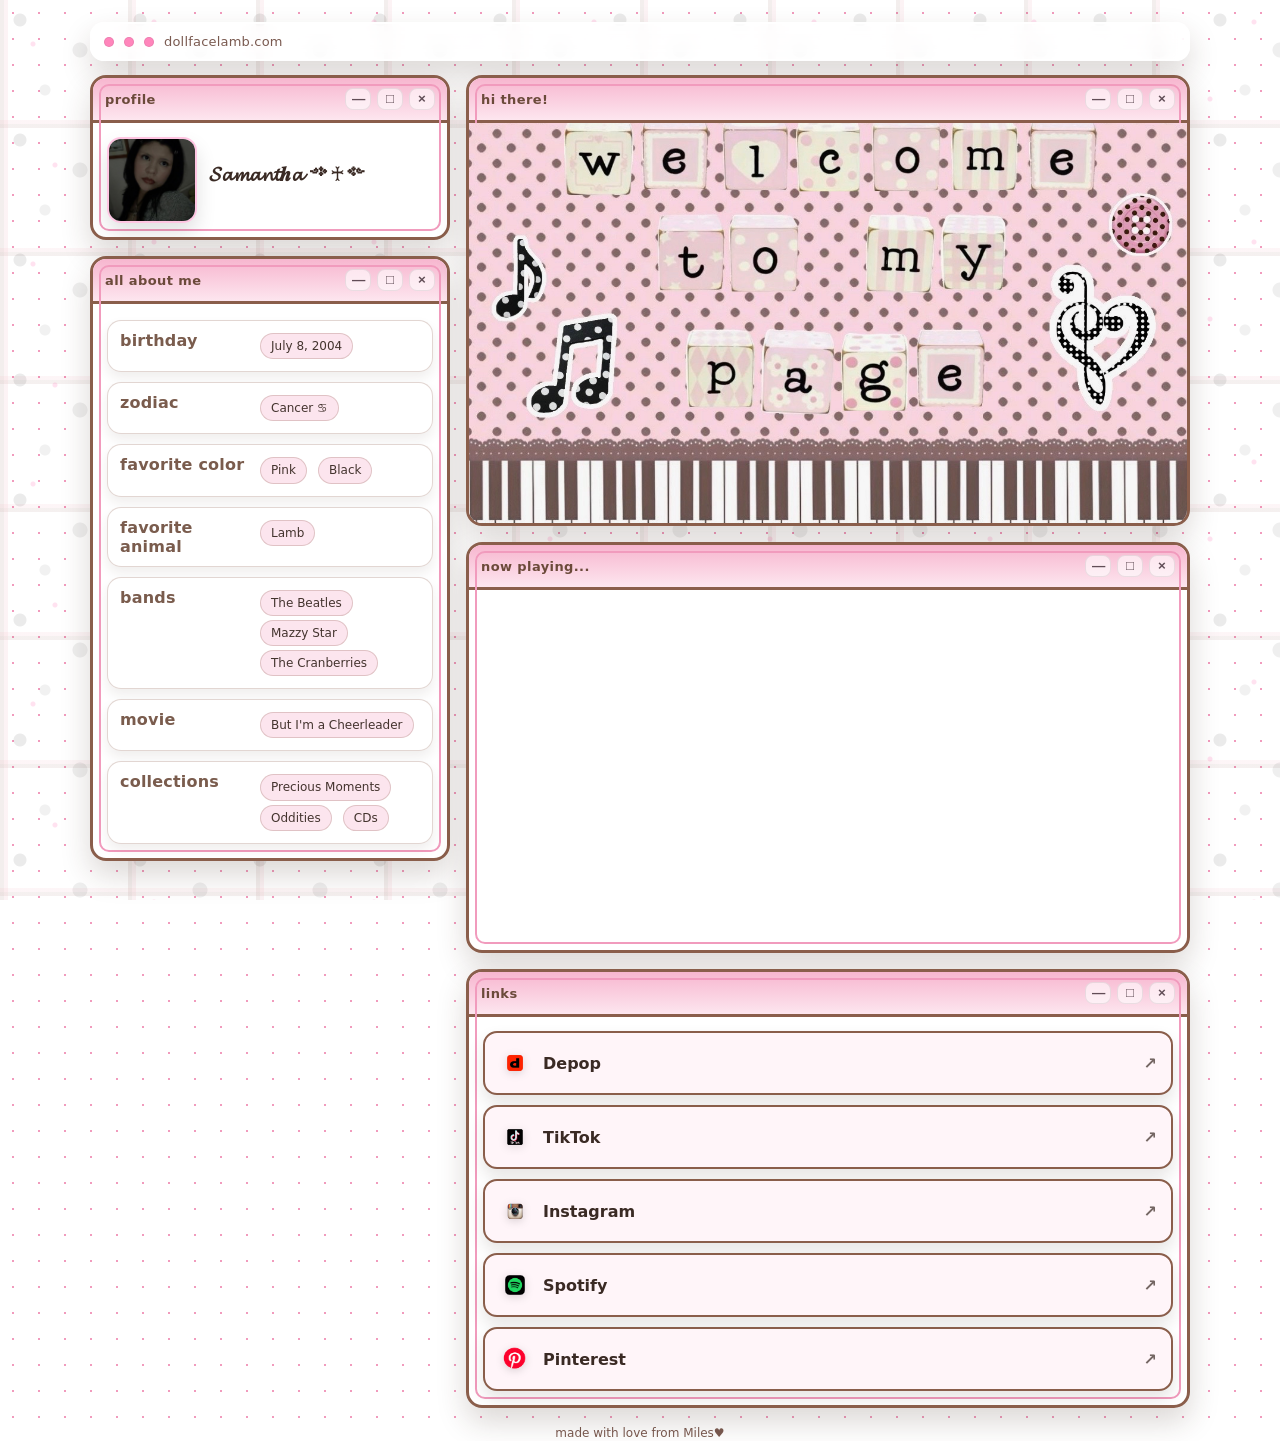
==== index.html @ 7127c30a "Add Vercel Web Analytics to project ## Vercel Web Analytics Implementation  Successfully implemented" ====
<!doctype html>
<html lang="en">
<head>
  <meta charset="UTF-8" />
  <meta name="viewport" content="width=device-width, initial-scale=1.0"/>
  <title>dollfacelamb.com</title>
  <link rel="stylesheet" href="style.css" />
  <script>
    window.va = window.va || function () { (window.vaq = window.vaq || []).push(arguments); };
  </script>
  <script defer src="/_vercel/insights/script.js"></script>
</head>

<body>
  <div class="bg-layer bg-apples"></div>
  <div class="bg-layer bg-leopard"></div>
  <div class="bg-layer bg-stars"></div>

  <main class="wrap">
    <header class="topbar">
      <div class="fake-os">
        <span class="dot"></span><span class="dot"></span><span class="dot"></span>
        <span class="os-title">dollfacelamb.com</span>
      </div>
    </header>

    <section class="desktop">
      <!-- Left column -->
      <div class="col">
        <article class="window win-profile">
          <div class="titlebar">
            <span class="title">Profile</span>
            <div class="controls">
              <button aria-label="minimize">—</button>
              <button aria-label="maximize">□</button>
              <button aria-label="close">×</button>
            </div>
          </div>
          <div class="content profile">
            <img class="pfp" src="/assets/pfppic.jpg" alt="profile picture" />
            <div class="meta">
              <h1>𝓢𝓪𝓶𝓪𝓷𝓽𝒉𝓪 ༺♰༻</h1>
              <p class="sub"></p>
              <p class="tiny"><span></span></p>
            </div>
          </div>
        </article>

        <article class="window win-about">
          <div class="titlebar">
            <span class="title">All About Me</span>
            <div class="controls">
              <button aria-label="minimize">—</button>
              <button aria-label="maximize">□</button>
              <button aria-label="close">×</button>
            </div>
          </div>
          <div class="content">
            <div class="about-grid">
              <div class="row">
                <span class="label">Birthday</span>
                <span class="value">
                <span class="tag">July 8, 2004</span>
                </span>
              </div>
              <div class="row">
                <span class="label">Zodiac</span>
                <span class="value">
                  <span class="tag">Cancer ♋︎</span>
                </span>
              </div>

              <div class="row">
                <span class="label">Favorite Color</span>
                <span class="value">
                  <span class="tag">Pink</span>
                  <span class="tag">Black</span>
                </span>
              </div>
              <div class="row">
                <span class="label">Favorite Animal</span>
                <span class="value">
                  <span class="tag">Lamb</span>
                </span>
              </div>

              <div class="row">
                <span class="label">Bands</span>
                <span class="value">
                  <span class="tag">The Beatles</span>
                  <span class="tag">Mazzy Star</span>
                  <span class="tag">The Cranberries</span>
                </span>
              </div>

              <div class="row">
                <span class="label">Movie</span>
                <span class="value"><span class="tag">But I'm a Cheerleader</span></span>
              </div>

              <div class="row">
                <span class="label">Collections</span>
                <span class="value">
                  <span class="tag">Precious Moments</span>
                  <span class="tag">Oddities</span>
                  <span class="tag">CDs</span>
                </span>
              </div>
            </div>
          </div>
        </article>
      </div>

      <!-- Right column -->
      <div class="col">
        <article class="window wide win-banner">
          <div class="titlebar">
            <span class="title">Hi there!</span>
            <div class="controls">
              <button aria-label="minimize">—</button>
              <button aria-label="maximize">□</button>
              <button aria-label="close">×</button>
            </div>
          </div>
          <div class="content banner">
            <img src="/assets/welcomebanner.jpg" alt="banner" />
          </div>
        </article>

        <article class="window win-song">
          <div class="titlebar">
            <span class="title">now playing...</span>
            <div class="controls">
              <button aria-label="minimize">—</button>
              <button aria-label="maximize">□</button>
              <button aria-label="close">×</button>
            </div>
          </div>
          <div class="content song">
            <!-- easiest: embed spotify track or playlist -->
            <div class="embed">
              <!-- Replace the src with her spotify embed link if she wants -->
              <iframe
                style="border-radius:12px"
                src="https://open.spotify.com/embed/track/0Z33KFAGut49bYtvHF9TWt?utm_source=generator"
                width="100%" height="152" frameBorder="0" allowfullscreen=""
                allow="autoplay; clipboard-write; encrypted-media; fullscreen; picture-in-picture"
                loading="lazy"></iframe>
            </div>
            <div class="embed">
              <!-- Replace the src with her spotify embed link if she wants -->
              <iframe
                style="border-radius:12px"
                src="https://open.spotify.com/embed/track/4IiXEeH2j5FAVfCncumgXw?utm_source=generator"
                width="100%" height="152" frameBorder="0" allowfullscreen=""
                allow="autoplay; clipboard-write; encrypted-media; fullscreen; picture-in-picture"
                loading="lazy"></iframe>
            </div>
          </div>
        </article>

        <article class="window win-links">
          <div class="titlebar">
            <span class="title">Links</span>
            <div class="controls">
              <button aria-label="minimize">—</button>
              <button aria-label="maximize">□</button>
              <button aria-label="close">×</button>
            </div>
          </div>
          <div class="content links">
            <a class="linkbtn" href="https://depop.com/dolliesvintagecloset/?utm_source=generic&utm_content=shop&utm_campaign=SHARE_SHOP&utm_medium=share&utm_term=milkks004&_branch_match_id=1548464241869738414&_branch_referrer=H4sIAAAAAAAAA8soKSkottLXT0ktyC%2FQSywo0MvJzMvWdw6vcvRLMbGoMEiyrytKTUstKsrMS49PKsovL04tsnVNSU8FAIxIros6AAAA" target="_blank" rel="noreferrer">
              <img src="/assets/depoplogo.png" alt="Depop" class="icon" /> Depop
              <span class="arrow">↗</span>
            </a>
            <a class="linkbtn" href="https://tiktok.com/@dollfacelamb?_r=1&_t=ZP-93hw4oTUVrj" target="_blank" rel="noreferrer">
              <img src="/assets/tiktoklogo.png" alt="TikTok" class="icon" /> TikTok
              <span class="arrow">↗</span>
            </a>
            <a class="linkbtn" href="https://instagram.com/dollfacelamb?igsh=NTc4MTIwNjQ2YQ%3D%3D" target="_blank" rel="noreferrer">
              <img src="/assets/instalogo.png" alt="Instagram" class="icon" /> Instagram
              <span class="arrow">↗</span>
            </a>
            <a class="linkbtn" href="https://open.spotify.com/user/xo.sammie.xo?si=9d8ded3633e942ea" target="_blank" rel="noreferrer">
              <img src="/assets/spotifylogo.png" alt="Spotify" class="icon" /> Spotify
              <span class="arrow">↗</span>
            </a>
            <a class="linkbtn" href="https://pin.it/3yuKvesML" target="_blank" rel="noreferrer">
              <img src="/assets/pinterestlogo.png" alt="Pinterest" class="icon" /> Pinterest
              <span class="arrow">↗</span>
            </a>
          </div>
        </article>
      </div>
    </section>

    <footer class="footer">
      <span class="tiny muted">made with love from Miles♥</span>
    </footer>
  </main>
</body>
</html>
---- style.css ----
/* ====== Base ====== */
:root{
  /* pinks */
  --pink-1: #fde6ef;  /* light blush */
  --pink-2: #f7b6cf;  /* soft pink */
  --pink-3: #f19bbd;  /* deeper pink dots */

  /* browns */
  --brown-1: #6b4a3a; /* chocolate brown */
  --brown-2: #8a5e4b; /* lighter brown */

  --cream: #fffafc;

  --ink: #3a2a24;
  --muted: #7a5a50;

  /* borders */
  --border: #8a5e4b;   /* brown border */
  --border2: #f19bbd;  /* pink accent */

  --radius: 16px;
  --shadow: 0 14px 30px rgba(60,40,30,.18);
}

*{box-sizing:border-box}
html,body{height:100%}
body{
  margin:0;
  font-family: ui-sans-serif, system-ui, -apple-system, Segoe UI, Roboto, Arial, sans-serif;
  color:var(--ink);
  overflow-x:hidden;

  background:
    radial-gradient(circle, var(--pink-3) 1.5px, transparent 1.5px),
    #fff;
  background-size: 26px 26px;
}

/* ====== Background layers (apple/plaid + leopard + stars) ====== */
.bg-layer{
  position:fixed; inset:0;
  pointer-events:none;
  z-index:-3;
}

/* apple/plaid-ish */
.bg-apples{
  z-index:-3;
  opacity:.45;
  background:
    linear-gradient(90deg, rgba(217,42,75,.12) 0 8px, transparent 8px 64px),
    linear-gradient(0deg, rgba(217,42,75,.10) 0 8px, transparent 8px 64px),
    linear-gradient(90deg, rgba(58,148,91,.12) 0 4px, transparent 4px 32px),
    linear-gradient(0deg, rgba(58,148,91,.10) 0 4px, transparent 4px 32px);
  background-size: 128px 128px;
}

/* leopard-ish */
.bg-leopard{
  z-index:-2;
  opacity:.14;
  background:
    radial-gradient(circle at 20px 20px, rgba(0,0,0,.55) 0 6px, transparent 7px 22px),
    radial-gradient(circle at 80px 50px, rgba(0,0,0,.45) 0 7px, transparent 8px 24px),
    radial-gradient(circle at 45px 90px, rgba(0,0,0,.40) 0 5px, transparent 6px 20px);
  background-size: 120px 120px;
  filter: blur(.2px);
}

/* stars overlay */
.bg-stars{
  z-index:-1;
  opacity:.35;
  background:
    radial-gradient(circle at 15% 20%, rgba(255,105,180,.55) 0 2px, transparent 3px 100%),
    radial-gradient(circle at 70% 10%, rgba(255,105,180,.55) 0 2px, transparent 3px 100%),
    radial-gradient(circle at 85% 60%, rgba(255,105,180,.55) 0 2px, transparent 3px 100%),
    radial-gradient(circle at 25% 75%, rgba(255,105,180,.55) 0 2px, transparent 3px 100%),
    radial-gradient(circle at 50% 45%, rgba(255,105,180,.55) 0 2px, transparent 3px 100%);
  background-size: 220px 220px;
}

/* ====== Layout ====== */
.wrap{
  width:min(1100px, 92vw);
  margin: 22px auto 44px;
}

.topbar{
  margin-bottom: 14px;
}

.fake-os{
  display:flex;
  align-items:center;
  gap:10px;
  padding:10px 12px;
  border-radius: 14px;
  background: rgba(255,255,255,.65);
  border: 2px solid rgba(255,255,255,.9);
  box-shadow: var(--shadow);
  backdrop-filter: blur(8px);
}

.dot{
  width:10px;height:10px;border-radius:999px;
  background: rgba(255,120,180,.9);
  border:1px solid rgba(0,0,0,.07);
}
.os-title{
  font-size: 13px;
  letter-spacing: .2px;
  color: var(--muted);
}

.desktop{
  display:grid;
  grid-template-columns: 360px 1fr;
  gap: 16px;
}

.col{
  display:flex;
  flex-direction:column;
  gap:16px;
}

/* ====== Window component ====== */
.window{
  border-radius: var(--radius);
  box-shadow: var(--shadow);
  background: rgba(255,255,255,.85);

  border: 3px solid var(--border);
  overflow:hidden;
  backdrop-filter: blur(8px);
  position:relative;

  /* lace / scrapbook edge effect */
  background-image:
    linear-gradient(#fff, #fff),
    repeating-linear-gradient(
      45deg,
      transparent 0 6px,
      rgba(241,155,189,.12) 6px 12px
    );
  background-origin: border-box;
}

/* cute inner border like old UI */
.window::before{
  content:"";
  position:absolute;
  inset:6px;
  border-radius: calc(var(--radius) - 6px);
  border: 2px solid var(--border2);
  pointer-events:none;
}

.titlebar{
  display:flex;
  align-items:center;
  justify-content:space-between;
  padding: 10px 12px;

  background:
    linear-gradient(180deg, #f7b6cf, #fde6ef);

  border-bottom: 3px solid var(--border);
}

.titlebar .title{
  font-weight: 700;
  font-size: 13px;
  letter-spacing:.4px;
  text-transform: lowercase;
  color: var(--brown-1);
}

.controls{
  display:flex; gap:6px;
}

.controls button{
  width:26px; height:22px;
  border-radius: 8px;
  border: 1px solid rgba(0,0,0,.08);
  background: rgba(255,255,255,.6);
  color: rgba(30,10,20,.7);
  cursor: default;
  font-weight:700;
  line-height: 1;
}

.content{
  padding: 14px;
  position:relative;
  z-index:1;
}

.wide .content{ padding: 0; }

/* ====== Profile ====== */
.profile{
  display:flex;
  gap:12px;
  align-items:center;
}
.pfp{
  width:90px;height:86px;
  object-fit:cover;
  border-radius: 14px;
  border: 2px solid rgba(255,127,190,.45);
  box-shadow: 0 10px 20px rgba(0,0,0,.12);
}
.meta h1{
  margin:0;
  font-size: 20px;
}
.sub{
  margin:4px 0 6px;
  color: var(--muted);
}
.tiny{
  font-size: 12px;
}
.heart{ color: #ff3f9e; }

/* ====== Banner ====== */
.banner img{
  width:100%;
  height: 400px;
  object-fit:cover;
  display:block;
  filter: saturate(1.05);
}

/* ====== All About Me ====== */
.favs{
  margin:0;
  padding-left: 18px;
  color: var(--muted);
}
.stickers{
  margin-top: 10px;
  display:flex;
  gap:10px;
}
.sticker{
  display:inline-flex;
  align-items:center;
  justify-content:center;
  width:34px;height:34px;
  border-radius: 12px;
  background: rgba(255,214,234,.75);
  border: 1px solid rgba(255,127,190,.35);
  box-shadow: 0 8px 16px rgba(0,0,0,.09);
}

/* ====== Song ====== */
.nowplaying{
  display:flex;
  align-items:baseline;
  gap:8px;
  margin-bottom: 10px;
}
.badge{
  font-size: 11px;
  padding: 3px 8px;
  border-radius: 999px;
  background: rgba(255,134,195,.22);
  border: 1px solid rgba(255,127,190,.35);
  color: rgba(120,40,80,.9);
}
.muted{ color: var(--muted); }
.embed{ margin-top: 10px; }

/* ====== Links ====== */
.links{
  display:flex;
  flex-direction:column;
  gap:10px;
}
.linkbtn{
  display:flex;
  align-items:center;
  gap:12px;
  text-decoration:none;

  padding: 14px;
  border-radius: 14px;

  background: #fff5f9;
  border: 2px solid var(--border);

  box-shadow: 0 8px 16px rgba(60,40,30,.12);
  color: var(--ink);
  font-weight: 650;

  transition: transform .08s ease, box-shadow .08s ease;
}
.linkbtn:hover{
  transform: translateY(-2px);
  box-shadow: 0 12px 20px rgba(60,40,30,.18);
}

/* icon images inside link buttons */
.linkbtn .icon{
  width: 32px;
  height: 32px;

  object-fit: contain;
  flex-shrink: 0;

  /* remove button look */
  background: none;
  padding: 0;
  border-radius: 0;
  box-shadow: none;

  /* subtle floating effect */
  filter: drop-shadow(0 2px 4px rgba(0,0,0,.15));
}

.arrow{ margin-left:auto; opacity:.7; }

/* titlebar icons */
.titlebar-icon{
  width: 22px;
  height: 22px;
  object-fit: cover;
  border-radius: 6px;
  margin-right: 8px;
}

.minirow{
  display:flex;
  gap:8px;
  flex-wrap:wrap;
  margin-top: 6px;
}
.chip{
  font-size: 11px;
  padding: 4px 8px;
  border-radius: 999px;
  background: rgba(255,214,234,.65);
  border: 1px solid rgba(255,127,190,.25);
  color: rgba(110,50,80,.9);
}

/* ====== About Me (cute rows + tags) ====== */
.about-grid{
  display: grid;
  gap: 10px;
  margin-top: 2px;
}

.about-grid .row{
  display: grid;
  grid-template-columns: 130px 1fr;
  gap: 10px;
  align-items: start;

  padding: 10px 12px;
  border-radius: 14px;

  background: rgba(255,255,255,.75);
  border: 1px solid rgba(138,94,75,.25);
  box-shadow: 0 6px 12px rgba(60,40,30,.08);
}

.about-grid .label{
  font-weight: 700;
  color: var(--brown-1);
  text-transform: lowercase;
  letter-spacing: .2px;
  opacity: .9;
}

.about-grid .value{
  color: var(--ink);
  line-height: 1.35;
}

/* cute little "tags" */
.tag{
  display: inline-flex;
  align-items: center;
  margin: 2px 6px 2px 0;
  padding: 4px 10px;

  border-radius: 999px;
  background: rgba(247,182,207,.35);
  border: 1px solid rgba(138,94,75,.25);

  font-size: 12px;
  color: rgba(58,42,36,.95);
  white-space: nowrap;
}

/* stickers as mini buttons */
.stickers{
  margin-top: 12px;
  display:flex;
  gap:10px;
  flex-wrap: wrap;
}

.sticker{
  width: 38px;
  height: 38px;

  display:flex;
  align-items:center;
  justify-content:center;

  border-radius: 12px;
  background: rgba(253,230,239,.9);
  border: 2px solid rgba(138,94,75,.25);

  box-shadow: 0 10px 18px rgba(60,40,30,.10);
  font-size: 16px;
}

/* ====== Footer ====== */
.footer{
  margin-top: 14px;
  text-align:center;
}

/* ====== Responsive ====== */
@media (max-width: 900px){
  /* completely override the grid layout */
  .desktop{
    display: flex !important;
    flex-direction: column;
    grid-template-columns: none;
    gap: 16px;
  }

  /* stop the columns from interfering */
  .col{
    display: contents;
  }

  /* mobile order */
  .win-profile{ order: 1; }
  .win-banner { order: 2; }
  .win-about  { order: 3; }
  .win-song   { order: 4; }
  .win-links  { order: 5; }

  /* show the banner fully (no crop) */
  .banner img{
    height: auto;        /* let it scale naturally */
    object-fit: contain; /* show whole image */
    background: rgba(255,255,255,.35); /* optional: nice behind letterboxing */
  }

  /* mobile: make labels shorter */
  .about-grid .row{ grid-template-columns: 110px 1fr; }
}
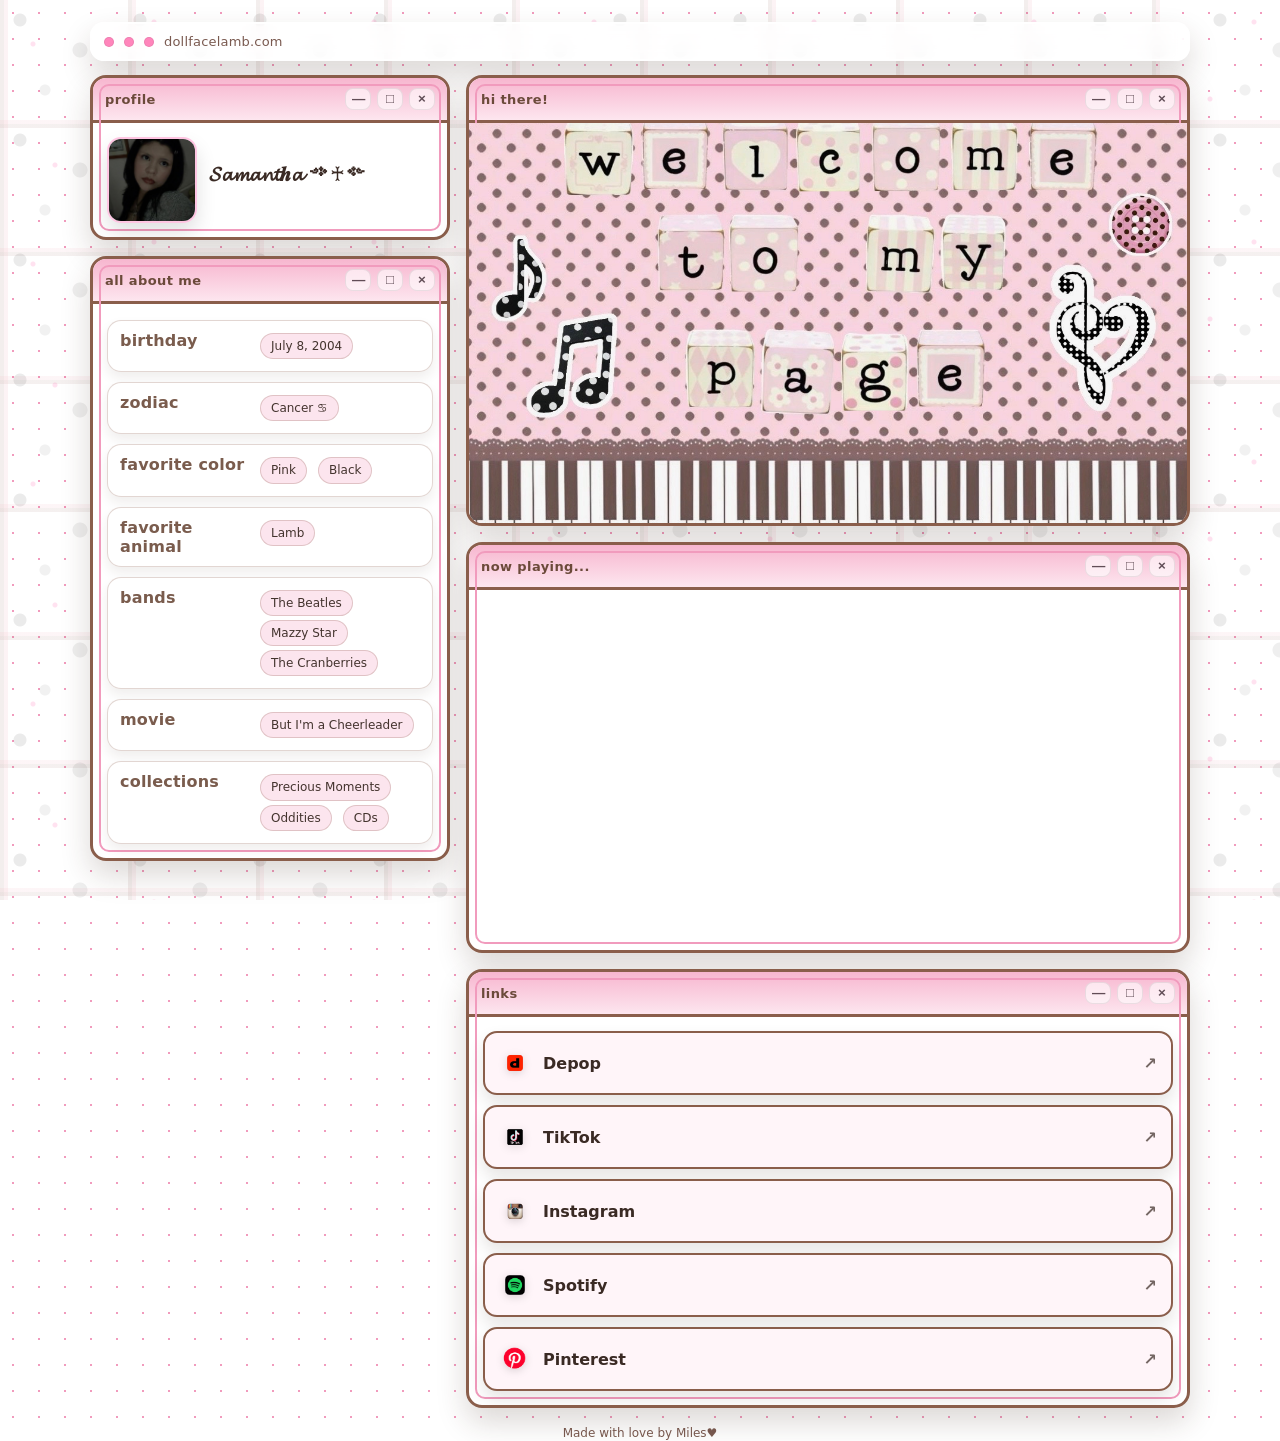
==== commit 8eb0478a: "Fix footer text capitalization for consistency" ====
--- a/index.html
+++ b/index.html
@@ -5,10 +5,6 @@
   <meta name="viewport" content="width=device-width, initial-scale=1.0"/>
   <title>dollfacelamb.com</title>
   <link rel="stylesheet" href="style.css" />
-  <script>
-    window.va = window.va || function () { (window.vaq = window.vaq || []).push(arguments); };
-  </script>
-  <script defer src="/_vercel/insights/script.js"></script>
 </head>
 
 <body>
@@ -195,7 +191,7 @@
     </section>
 
     <footer class="footer">
-      <span class="tiny muted">made with love from Miles♥</span>
+      <span class="tiny muted">Made with love by Miles♥</span>
     </footer>
   </main>
 </body>
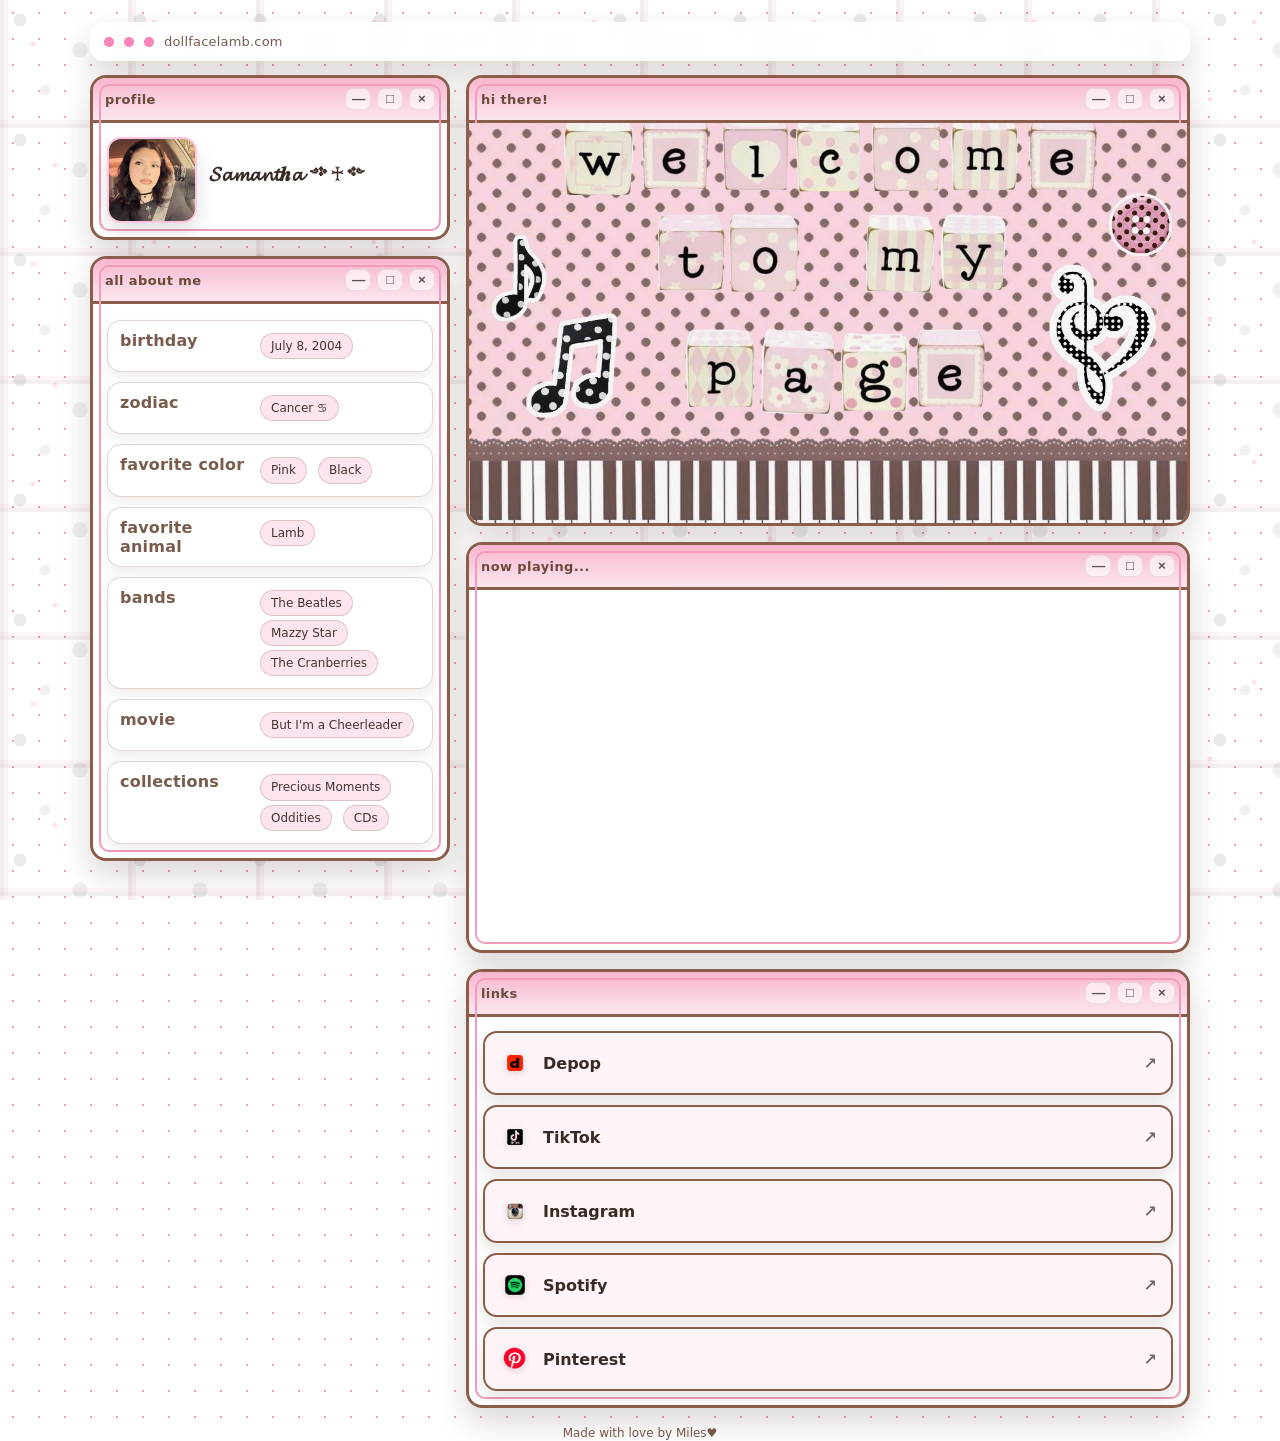
==== commit 43759575: "Update profile picture source and add new image file" ====
--- a/index.html
+++ b/index.html
@@ -5,6 +5,10 @@
   <meta name="viewport" content="width=device-width, initial-scale=1.0"/>
   <title>dollfacelamb.com</title>
   <link rel="stylesheet" href="style.css" />
+  <script>
+    window.va = window.va || function () { (window.vaq = window.vaq || []).push(arguments); };
+  </script>
+  <script defer src="/_vercel/insights/script.js"></script>
 </head>
 
 <body>
@@ -33,7 +37,7 @@
             </div>
           </div>
           <div class="content profile">
-            <img class="pfp" src="/assets/pfppic.jpg" alt="profile picture" />
+            <img class="pfp" src="/assets/pfppicNEW.JPG" alt="profile picture" />
             <div class="meta">
               <h1>𝓢𝓪𝓶𝓪𝓷𝓽𝒉𝓪 ༺♰༻</h1>
               <p class="sub"></p>
@@ -138,7 +142,7 @@
               <!-- Replace the src with her spotify embed link if she wants -->
               <iframe
                 style="border-radius:12px"
-                src="https://open.spotify.com/embed/track/0Z33KFAGut49bYtvHF9TWt?utm_source=generator"
+                src="https://open.spotify.com/embed/track/0Px73m5ACfeYHYsAo9YTfP?utm_source=generator&theme=0&si=f840d8662b314232"
                 width="100%" height="152" frameBorder="0" allowfullscreen=""
                 allow="autoplay; clipboard-write; encrypted-media; fullscreen; picture-in-picture"
                 loading="lazy"></iframe>
@@ -147,7 +151,7 @@
               <!-- Replace the src with her spotify embed link if she wants -->
               <iframe
                 style="border-radius:12px"
-                src="https://open.spotify.com/embed/track/4IiXEeH2j5FAVfCncumgXw?utm_source=generator"
+                src="https://open.spotify.com/embed/track/15aWN1NkuRKKMRJZqgmFQ3?utm_source=generator&theme=0&si=8ec382db01ec42ac"
                 width="100%" height="152" frameBorder="0" allowfullscreen=""
                 allow="autoplay; clipboard-write; encrypted-media; fullscreen; picture-in-picture"
                 loading="lazy"></iframe>
